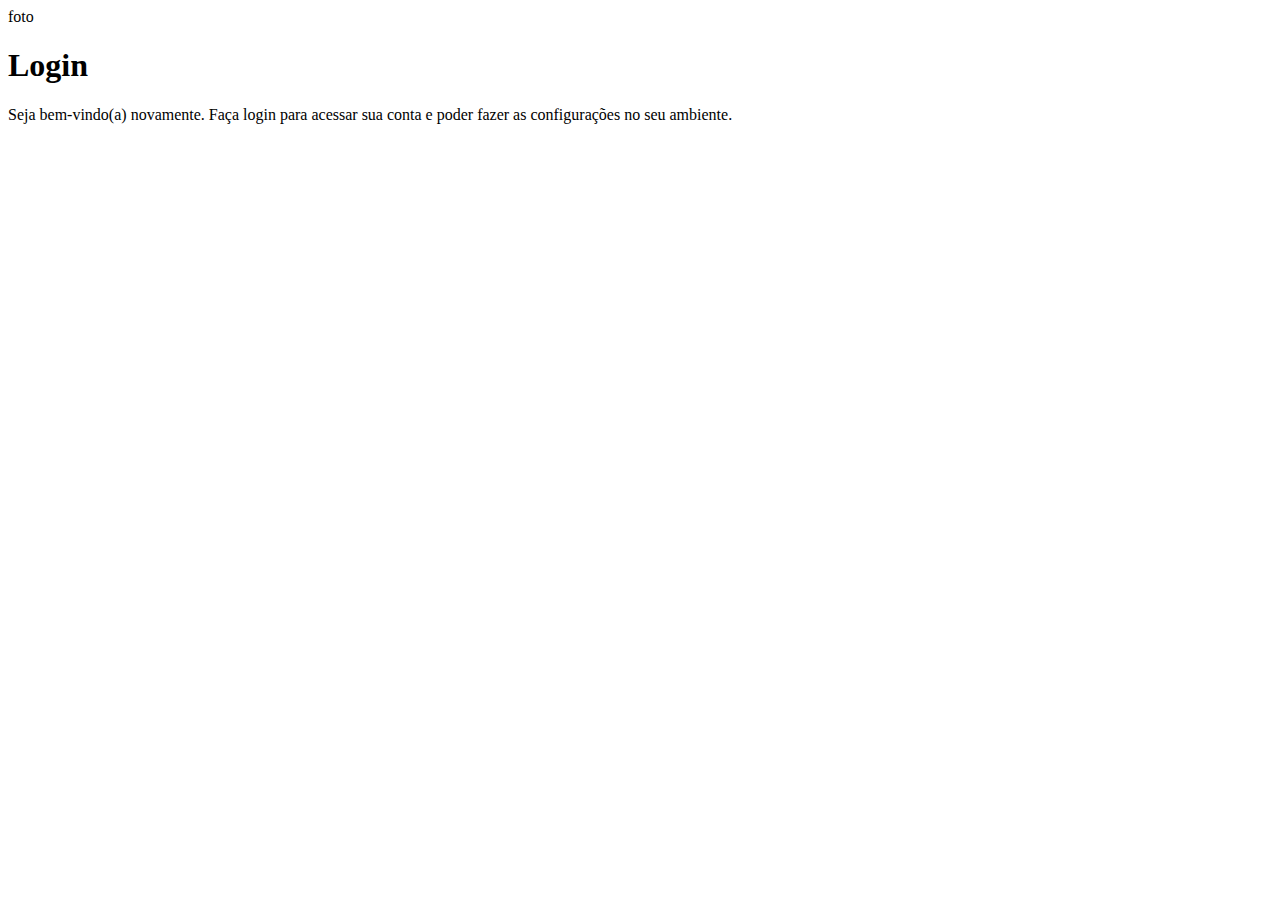
==== index.html @ f5d9301b "Estrutura criada" ====
<!DOCTYPE html>
<html lang="pt-br">
<head>
    <meta charset="UTF-8">
    <meta name="viewport" content="width=device-width, initial-scale=1.0">
    <title>Login</title>
    <link rel="stylesheet" href="estilos/style.css">
</head>
<body>
    <main>
        <section id="login">
            <div id="imagem">
                foto
            </div>
            <div id="formulario">
                <h1>Login</h1>
                <p>Seja bem-vindo(a) novamente. Faça login para acessar sua conta e poder fazer as configurações no seu ambiente.</p>
                <form action="login.php" method="post">
                    
                </form>
            </div>

        </section>
    </main>
</body>
</html>
---- estilos/style.css ----
@charset "UTF-8";

/*
Paleta de Cores

*/
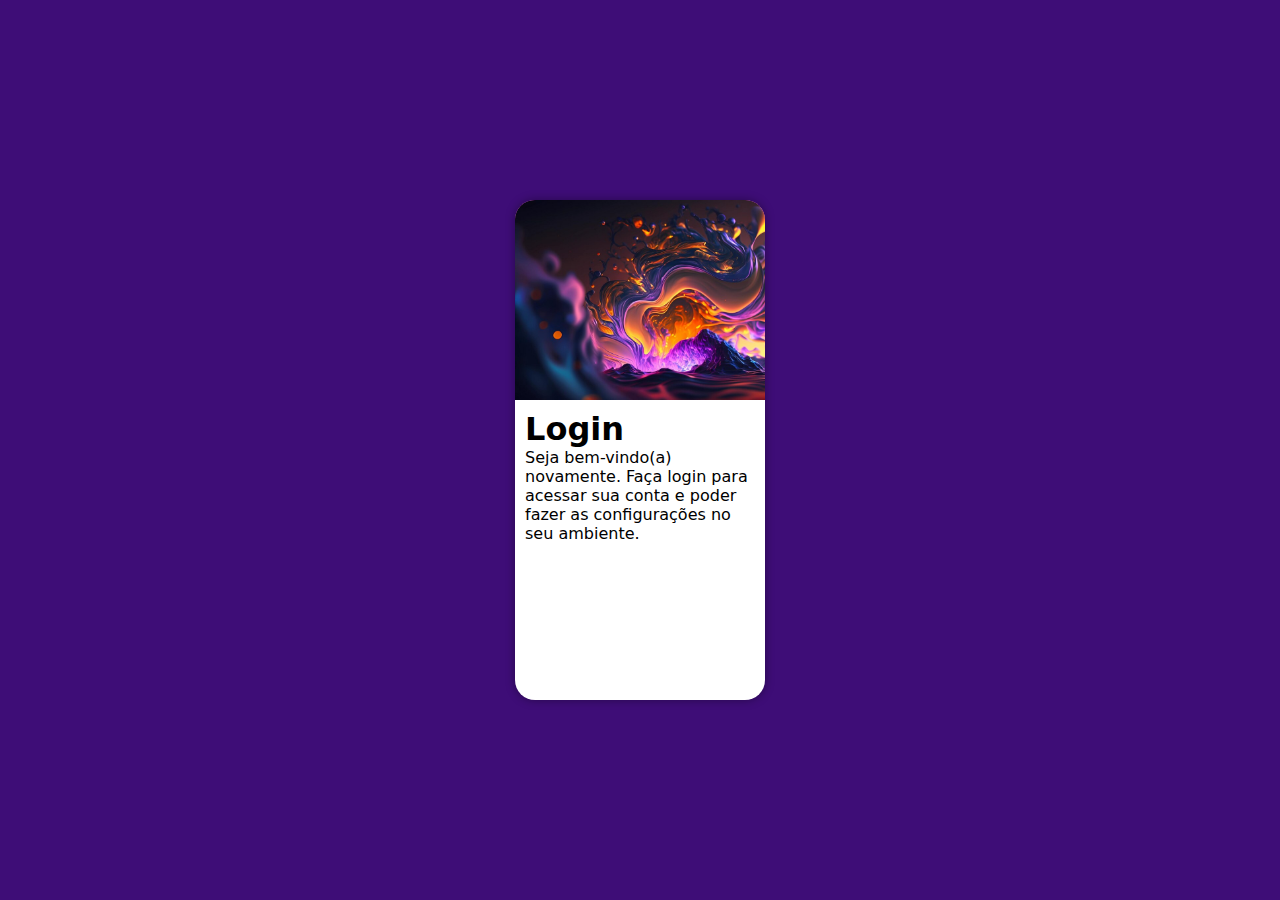
==== commit 9ee81767: "Estilizando o Projeto" ====
--- a/index.html
+++ b/index.html
@@ -10,13 +10,12 @@
     <main>
         <section id="login">
             <div id="imagem">
-                foto
             </div>
             <div id="formulario">
                 <h1>Login</h1>
                 <p>Seja bem-vindo(a) novamente. Faça login para acessar sua conta e poder fazer as configurações no seu ambiente.</p>
                 <form action="login.php" method="post">
-                    
+
                 </form>
             </div>
 
--- a/estilos/style.css
+++ b/estilos/style.css
@@ -2,5 +2,50 @@
 
 /*
 Paleta de Cores
+    Roxo Claro #d255ea
+    Amarelo #fdbd3a
+    Azul Escuro #0a1529
+    Roxo Escuro #3e0d77
+*/
 
-*/
+* {
+    font-family: system-ui, -apple-system, BlinkMacSystemFont, 'Segoe UI', Roboto, Oxygen, Ubuntu, Cantarell, 'Open Sans', 'Helvetica Neue', sans-serif;
+    padding: 0px;
+    margin: 0px;
+    box-sizing: border-box;
+}
+
+body, html{
+    background: #3e0d77;
+    height: 100vh;
+    width: 100vw;
+}
+main{
+    position: relative;
+    height: 100vh;
+    width: 100vw;
+}
+section#login{
+    /*Centralizando a section*/
+    position: absolute;
+    top: 50%;
+    left: 50%;
+    transform: translate(-50%, -50%);
+    overflow: hidden;
+
+    background-color: white;
+    width: 250px;
+    height: 500px;
+    border-radius: 20px;
+    box-shadow: 0px 0px 10px rgba(0, 0, 0, 0.374);
+}
+section#login > div#imagem{
+    display: block;
+    background: darkmagenta url(../imagens/projeto-de-fundo-de-ondas-onduladas-surreal-com-cores-suaves-textura-organica-de-fractais-fluidos-de-ondas-abstratas_896648-1069.jpg) no-repeat;
+    background-size: cover;
+    height: 200px;
+}
+section#login > div#formulario {
+    display: block;
+    padding: 10px;
+}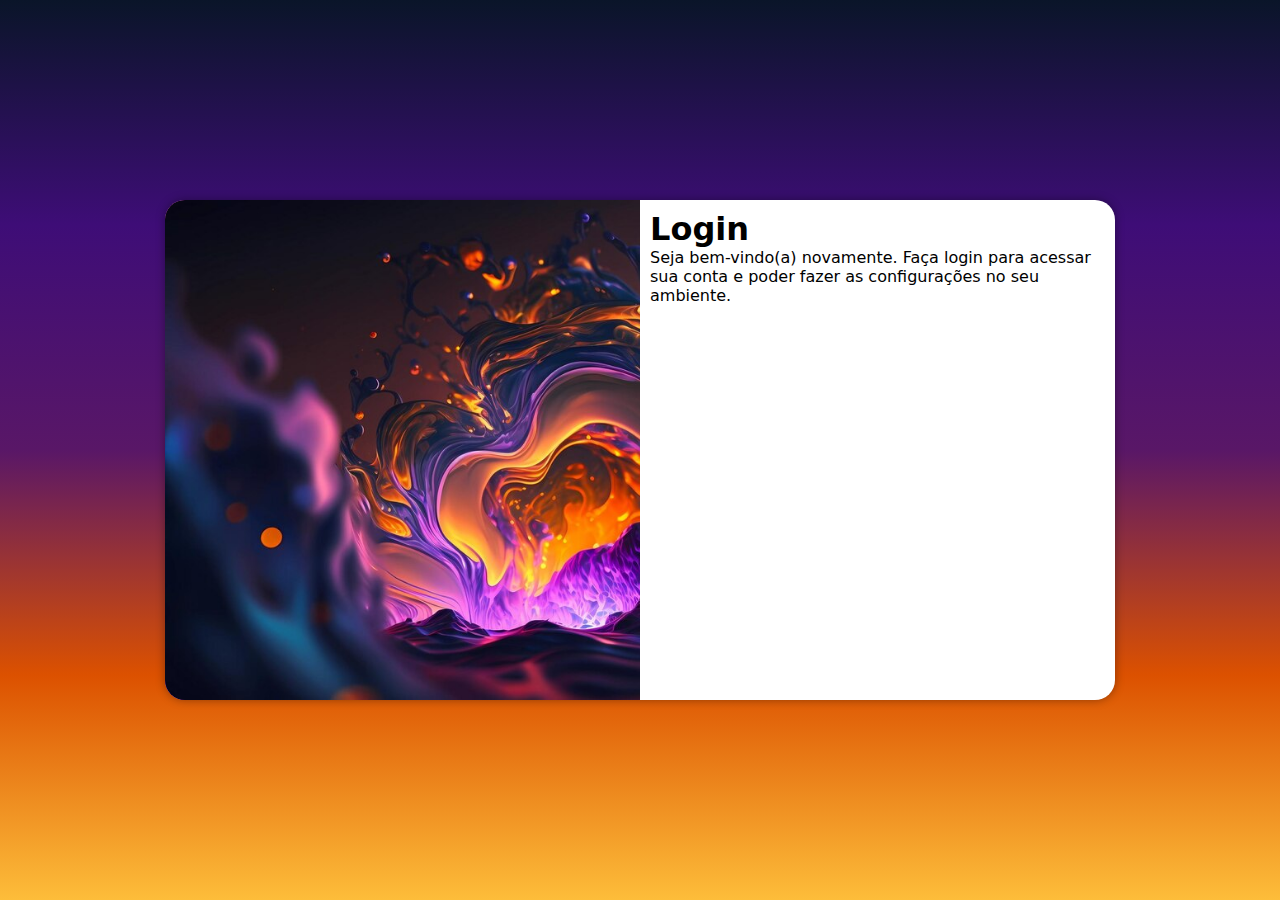
==== commit b908de81: "finalizando estilo" ====
--- a/index.html
+++ b/index.html
@@ -5,6 +5,7 @@
     <meta name="viewport" content="width=device-width, initial-scale=1.0">
     <title>Login</title>
     <link rel="stylesheet" href="estilos/style.css">
+    <link rel="stylesheet" href="estilos/media-query.css">
 </head>
 <body>
     <main>
--- a/estilos/style.css
+++ b/estilos/style.css
@@ -2,9 +2,9 @@
 
 /*
 Paleta de Cores
-    Roxo Claro #d255ea
+    Roxo Diferenciado #591767
     Amarelo #fdbd3a
-    Azul Escuro #0a1529
+    Azul Escuro 
     Roxo Escuro #3e0d77
 */
 
@@ -38,6 +38,9 @@
     height: 500px;
     border-radius: 20px;
     box-shadow: 0px 0px 10px rgba(0, 0, 0, 0.374);
+
+    transition: width .3s,height .3s;
+    transition-timing-function: ease;
 }
 section#login > div#imagem{
     display: block;
--- a/estilos/media-query.css
+++ b/estilos/media-query.css
@@ -0,0 +1,38 @@
+@charset "UTF-8";
+/*VERSÃO PARA TABLET*/
+@media screen and (min-width: 768px) and (max-width: 992px){
+    body{
+        background-image: linear-gradient(to top, #fdbd3a, #dc5100,#591767 , #3e0d77, #0a1529)
+    }
+    section#login{
+        width: 90vw;
+    }
+    section#login > div#imagem{
+        float: left;
+        width: 30%;
+        height: 100%;
+    }
+    section#login > div#formulario{
+        float: right;
+        width: 70%;
+    }
+}
+
+@media screen and (min-width: 992px){
+    body{
+        background-image: linear-gradient(to top, #fdbd3a, #dc5100,#591767 , #3e0d77, #0a1529)
+    }
+    section#login{
+        width: 950px;
+    }
+    section#login > div#imagem {
+        float: left;
+        width: 50%;
+        height: 100%;
+    }
+
+    section#login > div#formulario{
+        float: right;
+        width: 50%;
+    }
+}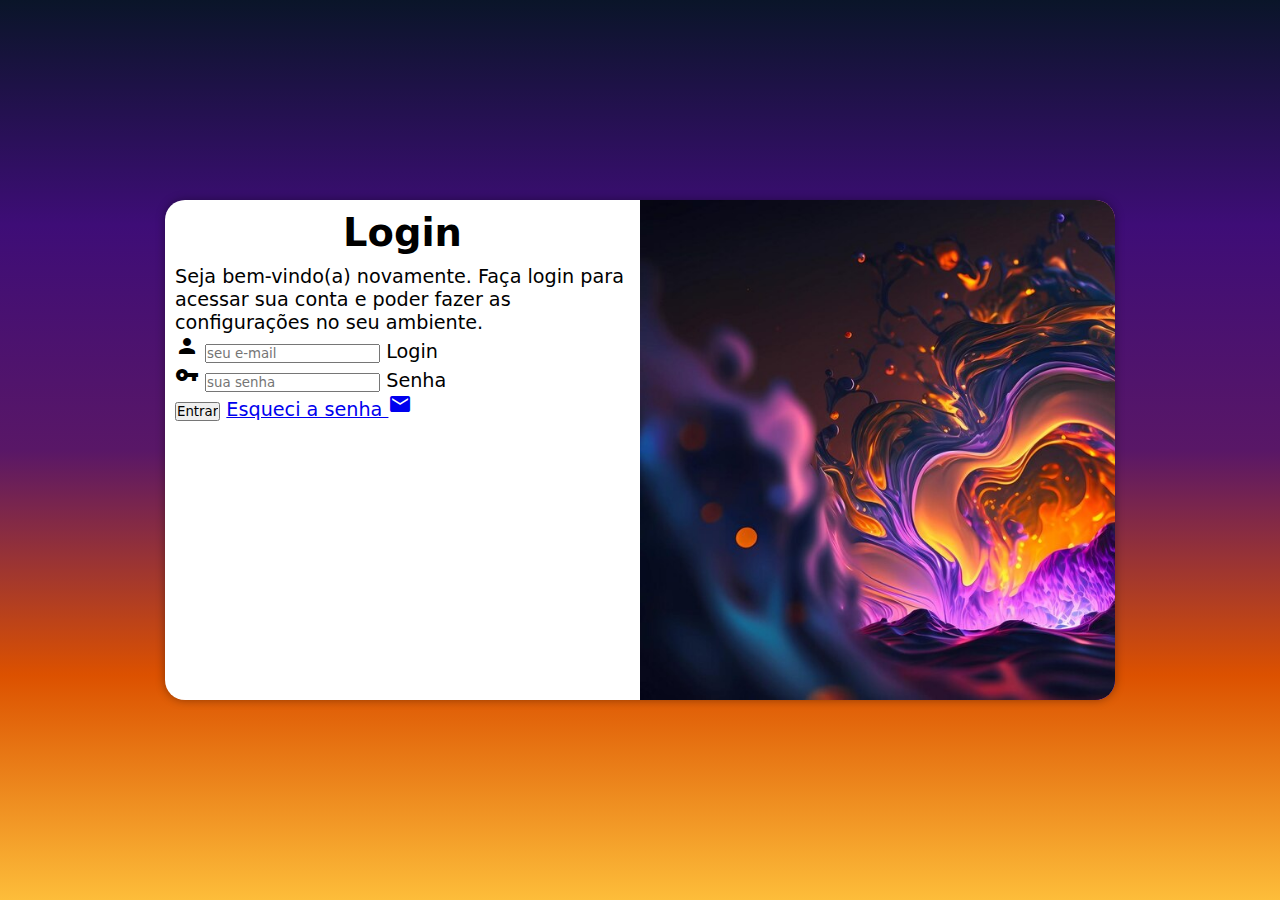
==== commit 35ebd8fe: "Formulário adicionado" ====
--- a/index.html
+++ b/index.html
@@ -4,6 +4,7 @@
     <meta charset="UTF-8">
     <meta name="viewport" content="width=device-width, initial-scale=1.0">
     <title>Login</title>
+    <link href="https://fonts.googleapis.com/icon?family=Material+Icons" rel="stylesheet">
     <link rel="stylesheet" href="estilos/style.css">
     <link rel="stylesheet" href="estilos/media-query.css">
 </head>
@@ -15,8 +16,21 @@
             <div id="formulario">
                 <h1>Login</h1>
                 <p>Seja bem-vindo(a) novamente. Faça login para acessar sua conta e poder fazer as configurações no seu ambiente.</p>
-                <form action="login.php" method="post">
-
+                <form action="login.php" method="post" autocomplete="on">
+                    <div class="campo">
+                        <i class="material-icons">person</i>
+                        <input type="email" name="login" id="ilogin" placeholder="seu e-mail" autocomplete="email" required maxlength="30">
+                        <label for="ilogin">Login</label>
+                    </div>
+                    <div class="campo">
+                        <i class="material-icons">vpn_key</i>
+                        <input type="password" name="senha" id="isenha" placeholder="sua senha" autocomplete="current-password" required minlength="8" maxlength="20">
+                        <label for="isenha">Senha</label>
+                    </div>
+                    <input type="submit" value="Entrar">
+                    <a href="esqueci.html">
+                        Esqueci a senha <i class="material-icons">mail</i>
+                    </a>
                 </form>
             </div>
 
--- a/estilos/style.css
+++ b/estilos/style.css
@@ -51,4 +51,12 @@
 section#login > div#formulario {
     display: block;
     padding: 10px;
+}
+div#formulario > h1{
+    text-align: center;
+    margin-bottom: 10px;
+}
+
+div#formulario{
+    font-size: 0.8em;
 }--- a/estilos/media-query.css
+++ b/estilos/media-query.css
@@ -17,7 +17,7 @@
         width: 70%;
     }
 }
-
+/*Telas Grandes*/
 @media screen and (min-width: 992px){
     body{
         background-image: linear-gradient(to top, #fdbd3a, #dc5100,#591767 , #3e0d77, #0a1529)
@@ -26,13 +26,20 @@
         width: 950px;
     }
     section#login > div#imagem {
-        float: left;
+        float: right;
         width: 50%;
         height: 100%;
     }
 
     section#login > div#formulario{
-        float: right;
+        float: left;
         width: 50%;
     }
+    div#formulario > h1{
+        font-size: 2em;
+    }
+    
+    div#formulario{
+        font-size: 1.2em;
+    }
 }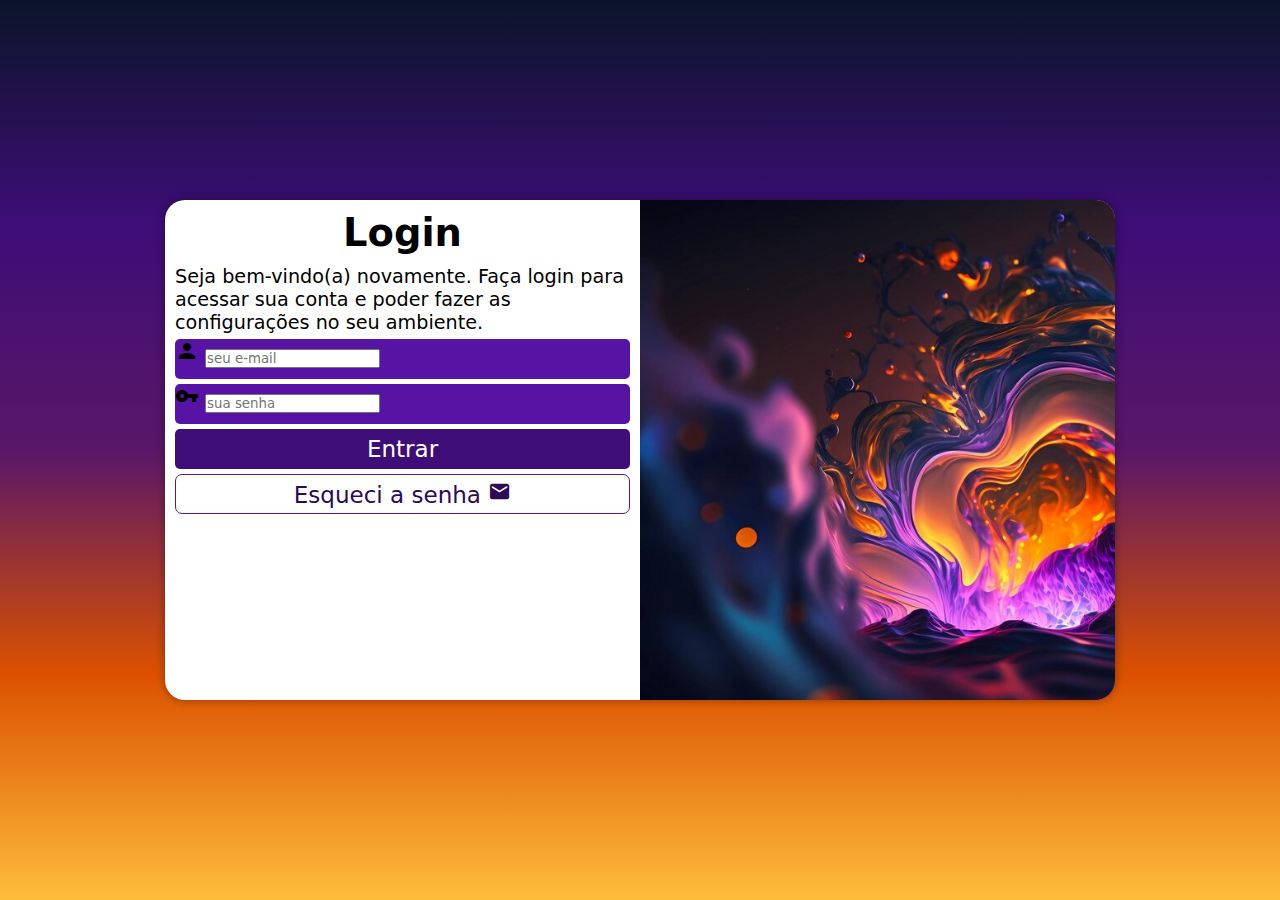
==== commit 23f3fea3: "Formatação do form" ====
--- a/index.html
+++ b/index.html
@@ -28,7 +28,7 @@
                         <label for="isenha">Senha</label>
                     </div>
                     <input type="submit" value="Entrar">
-                    <a href="esqueci.html">
+                    <a href="esqueci.html" class="botao">
                         Esqueci a senha <i class="material-icons">mail</i>
                     </a>
                 </form>
--- a/estilos/style.css
+++ b/estilos/style.css
@@ -59,4 +59,57 @@
 
 div#formulario{
     font-size: 0.8em;
-}+}
+
+form > div.campo{
+    background-color: #5713a4;
+    display: block;
+    width: 100%;
+    height: 40px;
+    border-radius: 5px;
+    margin: 5px 0px;
+}
+
+div.campo > label{
+    display: none;
+}
+
+form > input[type=submit]{
+    display: block;
+    font-size: 1.2em;
+    width: 100%;
+    height: 40px;
+    background-color: #3e0d77;
+    color: white;
+    border: none;
+    border-radius: 5px;
+    cursor: pointer;
+}
+
+form > input[type=submit]:hover{
+    background-color: #2d0a56;
+}
+
+form > a.botao {
+    display: block;
+    text-align: center;
+    font-size: 1.2em;
+    width: 100%;
+    height: 40px;
+    padding-top: 5px;
+    margin-top: 5px;
+    background-color: #ffffff;
+    color: #2d0a56;
+    border: 1px solid #5713a4;
+    border-radius: 7px;
+    text-decoration: none;
+}
+
+form > a.botao:hover{
+    background-color: #5713a4;
+    color: #ffffff;
+}
+
+form > a.botao > i{
+    font-size: 1em;
+}
